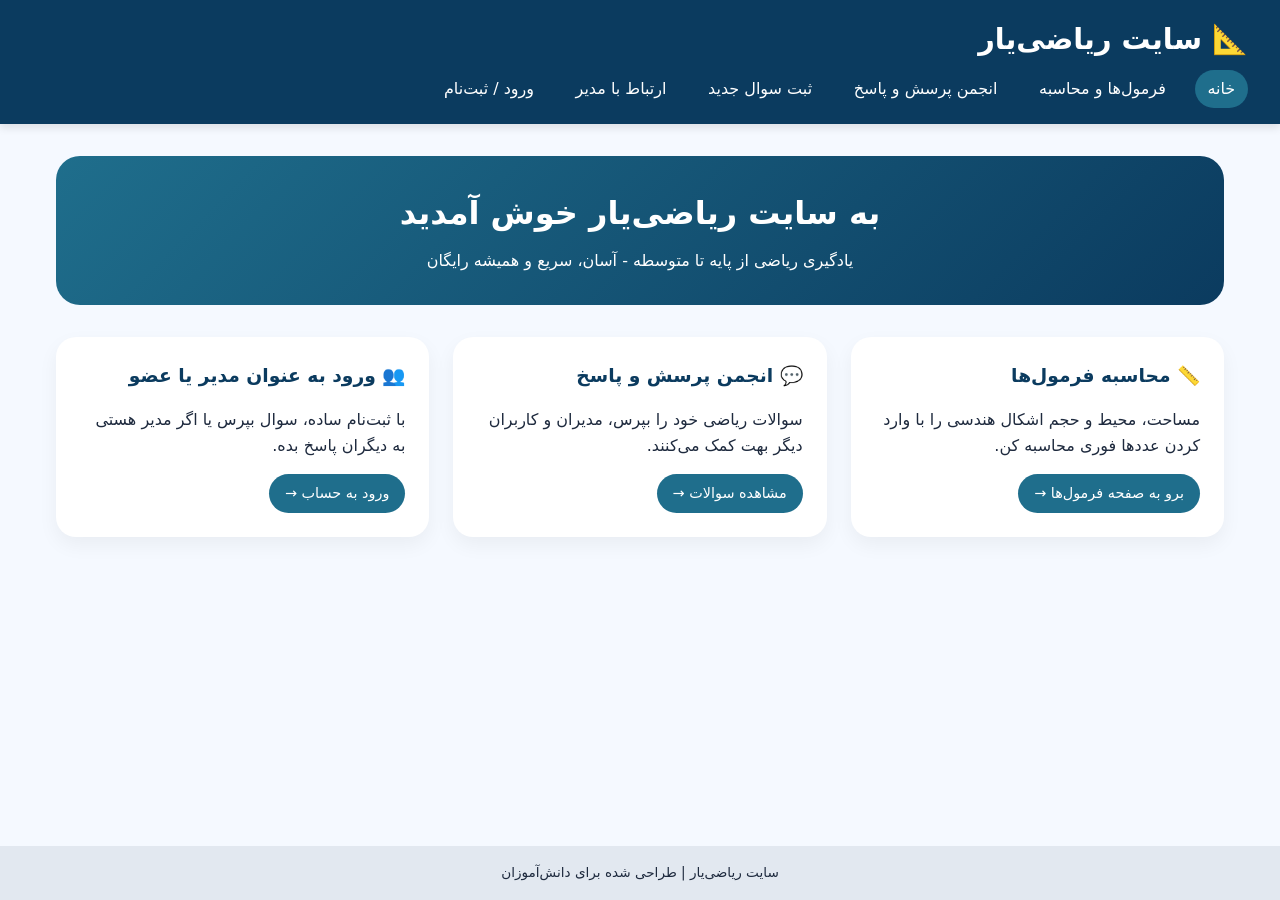
==== index.html @ 30f41a8d "Add files via upload" ====
<!DOCTYPE html>
<html lang="fa" dir="rtl">
<head>
    <meta charset="UTF-8">
    <meta name="viewport" content="width=device-width, initial-scale=1.0">
    <title>خانه | سایت ریاضی</title>
    <link rel="stylesheet" href="index.css">
</head>
<body>
    <header>
        <h1>📐 سایت ریاضی‌یار</h1>
        <nav>
            <a href="index.html" class="active">خانه</a>
            <a href="math.html">فرمول‌ها و محاسبه</a>
            <a href="questions.html">انجمن پرسش و پاسخ</a>
            <a href="ask.html">ثبت سوال جدید</a>
            <a href="contact.html">ارتباط با مدیر</a>
            <a href="login.html">ورود / ثبت‌نام</a>
        </nav>
    </header>

    <main>
        <section class="hero">
            <h2>به سایت ریاضی‌یار خوش آمدید</h2>
            <p>یادگیری ریاضی از پایه تا متوسطه - آسان، سریع و همیشه رایگان</p>
        </section>

        <section class="features">
            <div class="card">
                <h3>📏 محاسبه فرمول‌ها</h3>
                <p>مساحت، محیط و حجم اشکال هندسی را با وارد کردن عددها فوری محاسبه کن.</p>
                <a href="math.html">برو به صفحه فرمول‌ها →</a>
            </div>
            <div class="card">
                <h3>💬 انجمن پرسش و پاسخ</h3>
                <p>سوالات ریاضی خود را بپرس، مدیران و کاربران دیگر بهت کمک می‌کنند.</p>
                <a href="questions.html">مشاهده سوالات →</a>
            </div>
            <div class="card">
                <h3>👥 ورود به عنوان مدیر یا عضو</h3>
                <p>با ثبت‌نام ساده، سوال بپرس یا اگر مدیر هستی به دیگران پاسخ بده.</p>
                <a href="login.html">ورود به حساب →</a>
            </div>
        </section>
    </main>

    <footer>
        <p>سایت ریاضی‌یار | طراحی شده برای دانش‌آموزان </p>
    </footer>

    <script src="index.js"></script>
</body>
</html>
---- index.css ----
* {
    margin: 0;
    padding: 0;
    box-sizing: border-box;
}

body {
    font-family: 'Tahoma', 'Segoe UI', system-ui, sans-serif;
    background: #f5f9ff;
    color: #1e2a3e;
    line-height: 1.6;
    display: flex;
    flex-direction: column;
    min-height: 100vh;
}

header {
    background: #0b3b5f;
    color: white;
    padding: 1rem 2rem;
    box-shadow: 0 4px 8px rgba(0,0,0,0.1);
}

header h1 {
    font-size: 1.8rem;
    margin-bottom: 0.5rem;
}

nav {
    display: flex;
    flex-wrap: wrap;
    gap: 1rem;
    margin-top: 0.5rem;
}

nav a {
    color: white;
    text-decoration: none;
    padding: 0.4rem 0.8rem;
    border-radius: 20px;
    transition: 0.2s;
}

nav a:hover, nav a.active {
    background: #1f6e8c;
}

main {
    flex: 1;
    max-width: 1200px;
    margin: 2rem auto;
    padding: 0 1rem;
}

.hero {
    background: linear-gradient(135deg, #1f6e8c, #0b3b5f);
    color: white;
    padding: 2rem;
    border-radius: 24px;
    text-align: center;
    margin-bottom: 2rem;
}

.hero h2 {
    font-size: 2rem;
    margin-bottom: 0.5rem;
}

.features {
    display: flex;
    flex-wrap: wrap;
    gap: 1.5rem;
    justify-content: center;
}

.card {
    background: white;
    border-radius: 20px;
    padding: 1.5rem;
    flex: 1;
    min-width: 220px;
    box-shadow: 0 8px 20px rgba(0,0,0,0.05);
    transition: transform 0.2s;
}

.card:hover {
    transform: translateY(-5px);
}

.card h3 {
    color: #0b3b5f;
    margin-bottom: 1rem;
}

.card p {
    margin-bottom: 1rem;
}

.card a {
    display: inline-block;
    background: #1f6e8c;
    color: white;
    padding: 0.5rem 1rem;
    border-radius: 30px;
    text-decoration: none;
    font-size: 0.9rem;
}

.card a:hover {
    background: #0b3b5f;
}

footer {
    background: #e2e8f0;
    text-align: center;
    padding: 1rem;
    margin-top: 2rem;
    font-size: 0.85rem;
}

@media (max-width: 700px) {
    header h1 {
        font-size: 1.4rem;
    }
    nav a {
        font-size: 0.85rem;
    }
    .hero h2 {
        font-size: 1.5rem;
    }
}

.card a:hover {
    background: #0b3b5f;
}
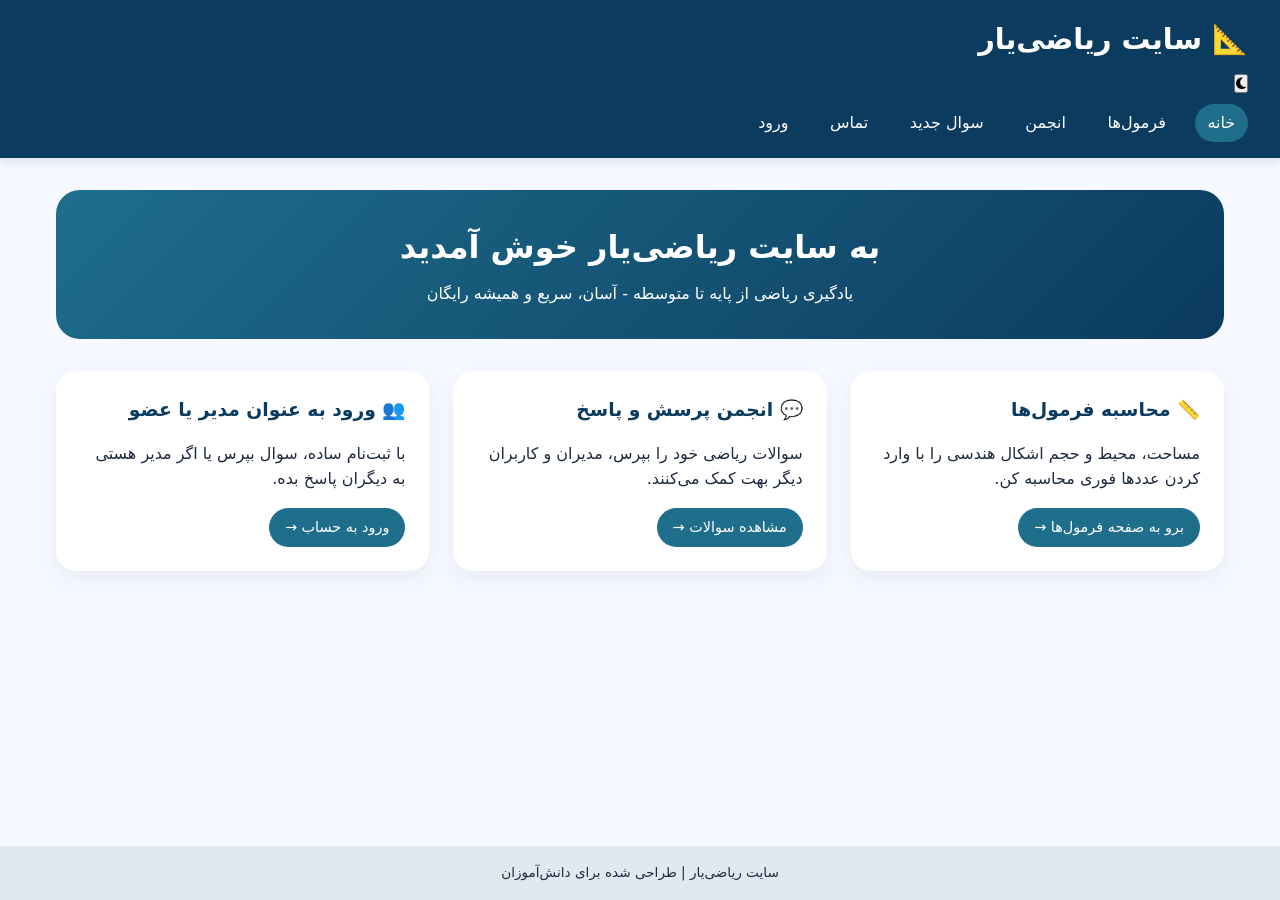
==== commit a647fe7b: "Update index.html" ====
--- a/index.html
+++ b/index.html
@@ -5,17 +5,25 @@
     <meta name="viewport" content="width=device-width, initial-scale=1.0">
     <title>خانه | سایت ریاضی</title>
     <link rel="stylesheet" href="index.css">
+    <link rel="stylesheet" href="https://cdnjs.cloudflare.com/ajax/libs/font-awesome/6.5.0/css/all.min.css">
 </head>
 <body>
     <header>
-        <h1>📐 سایت ریاضی‌یار</h1>
+        <div class="header-top">
+            <h1>📐 سایت ریاضی‌یار</h1>
+            <div class="header-actions">
+                <button id="themeToggle" class="theme-btn" title="تغییر تم">
+                    <i class="fas fa-moon"></i>
+                </button>
+            </div>
+        </div>
         <nav>
             <a href="index.html" class="active">خانه</a>
-            <a href="math.html">فرمول‌ها و محاسبه</a>
-            <a href="questions.html">انجمن پرسش و پاسخ</a>
-            <a href="ask.html">ثبت سوال جدید</a>
-            <a href="contact.html">ارتباط با مدیر</a>
-            <a href="login.html">ورود / ثبت‌نام</a>
+            <a href="math.html">فرمول‌ها</a>
+            <a href="questions.html">انجمن</a>
+            <a href="ask.html">سوال جدید</a>
+            <a href="contact.html">تماس</a>
+            <a href="login.html">ورود</a>
         </nav>
     </header>
 
@@ -45,9 +53,12 @@
     </main>
 
     <footer>
-        <p>سایت ریاضی‌یار | طراحی شده برای دانش‌آموزان </p>
+        <p>سایت ریاضی‌یار | طراحی شده برای دانش‌آموزان</p>
     </footer>
+
+    <!-- سیستم نوتیفیکیشن -->
+    <div id="notification" class="notification"></div>
 
     <script src="index.js"></script>
 </body>
-</html>+</html>
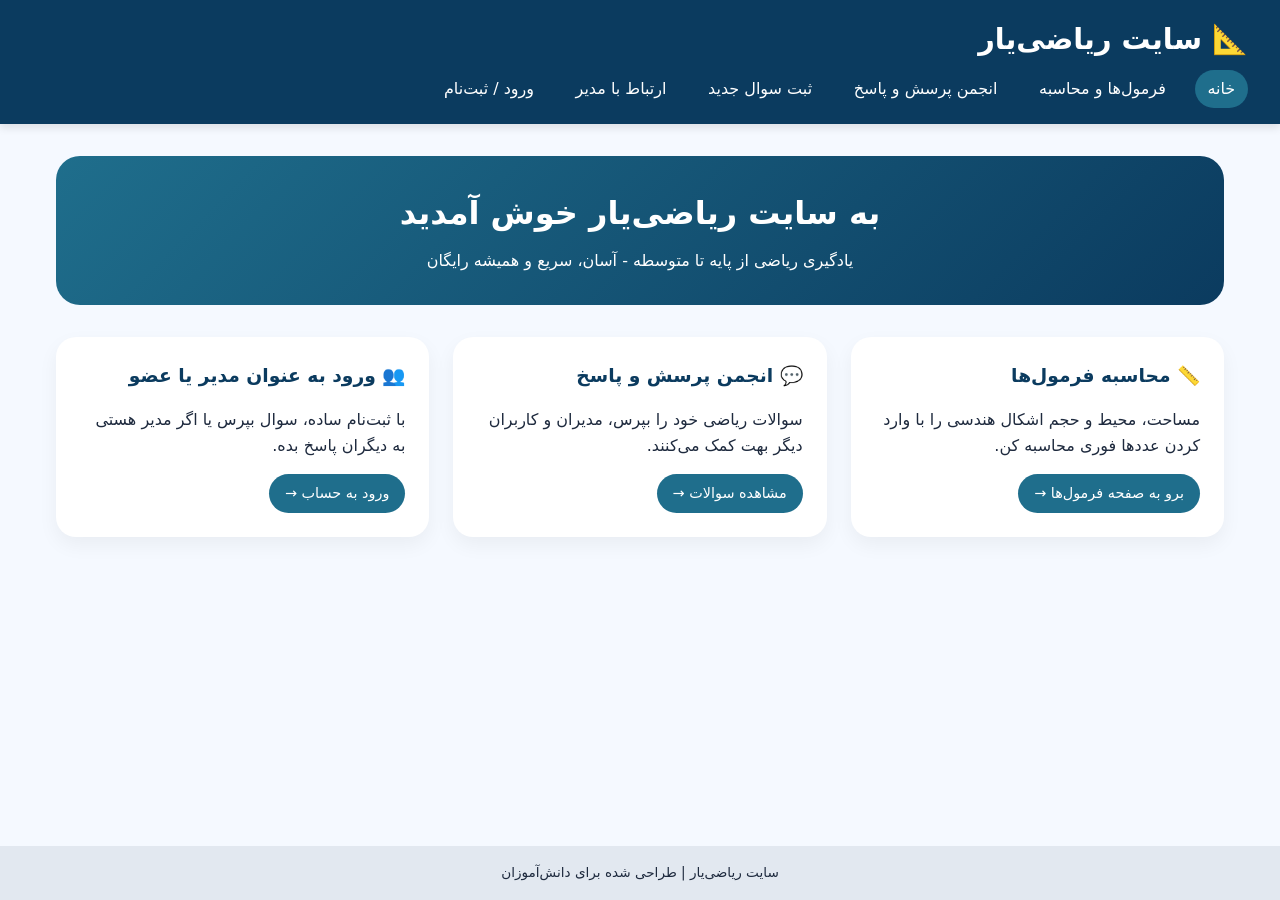
==== commit d4bbe400: "Update index.html" ====
--- a/index.html
+++ b/index.html
@@ -5,25 +5,17 @@
     <meta name="viewport" content="width=device-width, initial-scale=1.0">
     <title>خانه | سایت ریاضی</title>
     <link rel="stylesheet" href="index.css">
-    <link rel="stylesheet" href="https://cdnjs.cloudflare.com/ajax/libs/font-awesome/6.5.0/css/all.min.css">
 </head>
 <body>
     <header>
-        <div class="header-top">
-            <h1>📐 سایت ریاضی‌یار</h1>
-            <div class="header-actions">
-                <button id="themeToggle" class="theme-btn" title="تغییر تم">
-                    <i class="fas fa-moon"></i>
-                </button>
-            </div>
-        </div>
+        <h1>📐 سایت ریاضی‌یار</h1>
         <nav>
             <a href="index.html" class="active">خانه</a>
-            <a href="math.html">فرمول‌ها</a>
-            <a href="questions.html">انجمن</a>
-            <a href="ask.html">سوال جدید</a>
-            <a href="contact.html">تماس</a>
-            <a href="login.html">ورود</a>
+            <a href="math.html">فرمول‌ها و محاسبه</a>
+            <a href="questions.html">انجمن پرسش و پاسخ</a>
+            <a href="ask.html">ثبت سوال جدید</a>
+            <a href="contact.html">ارتباط با مدیر</a>
+            <a href="login.html">ورود / ثبت‌نام</a>
         </nav>
     </header>
 
@@ -53,11 +45,8 @@
     </main>
 
     <footer>
-        <p>سایت ریاضی‌یار | طراحی شده برای دانش‌آموزان</p>
+        <p>سایت ریاضی‌یار | طراحی شده برای دانش‌آموزان </p>
     </footer>
-
-    <!-- سیستم نوتیفیکیشن -->
-    <div id="notification" class="notification"></div>
 
     <script src="index.js"></script>
 </body>
--- a/index.css
+++ b/index.css
@@ -132,4 +132,4 @@
 
 .card a:hover {
     background: #0b3b5f;
-}+}
